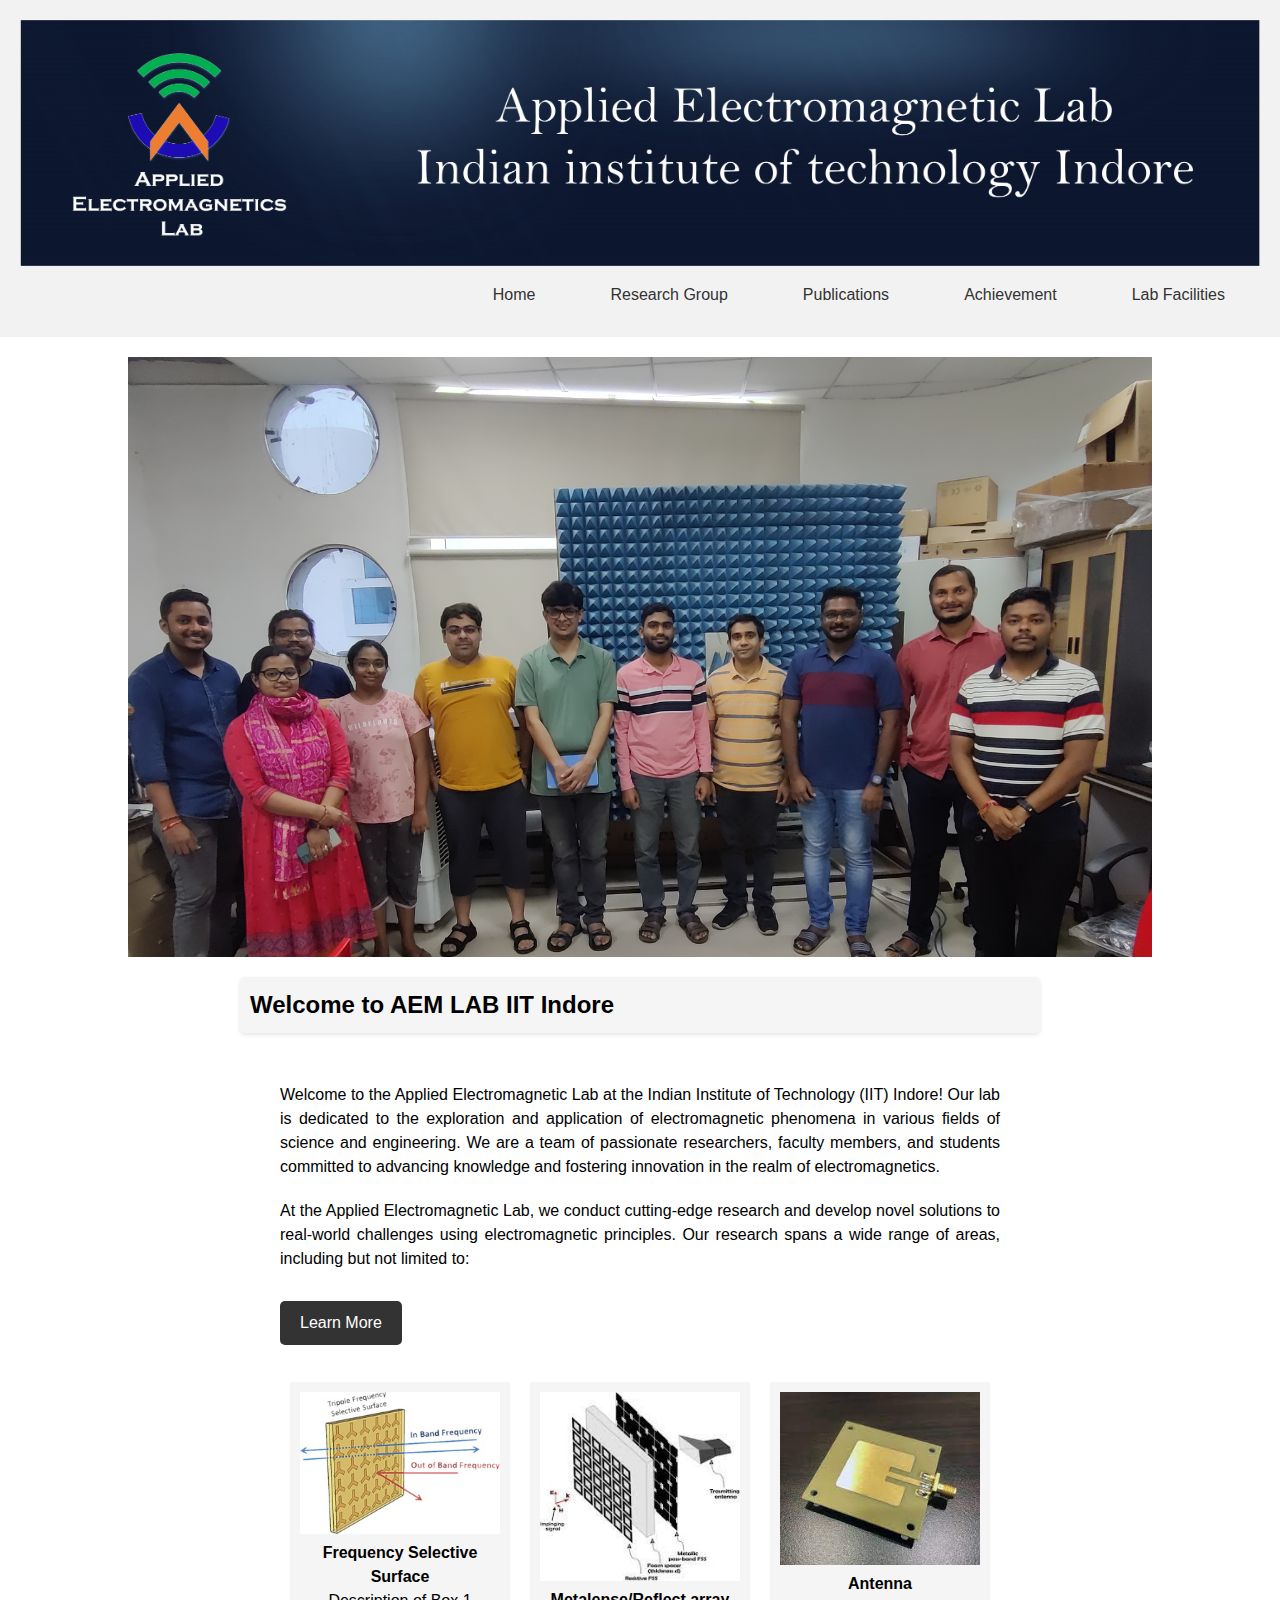
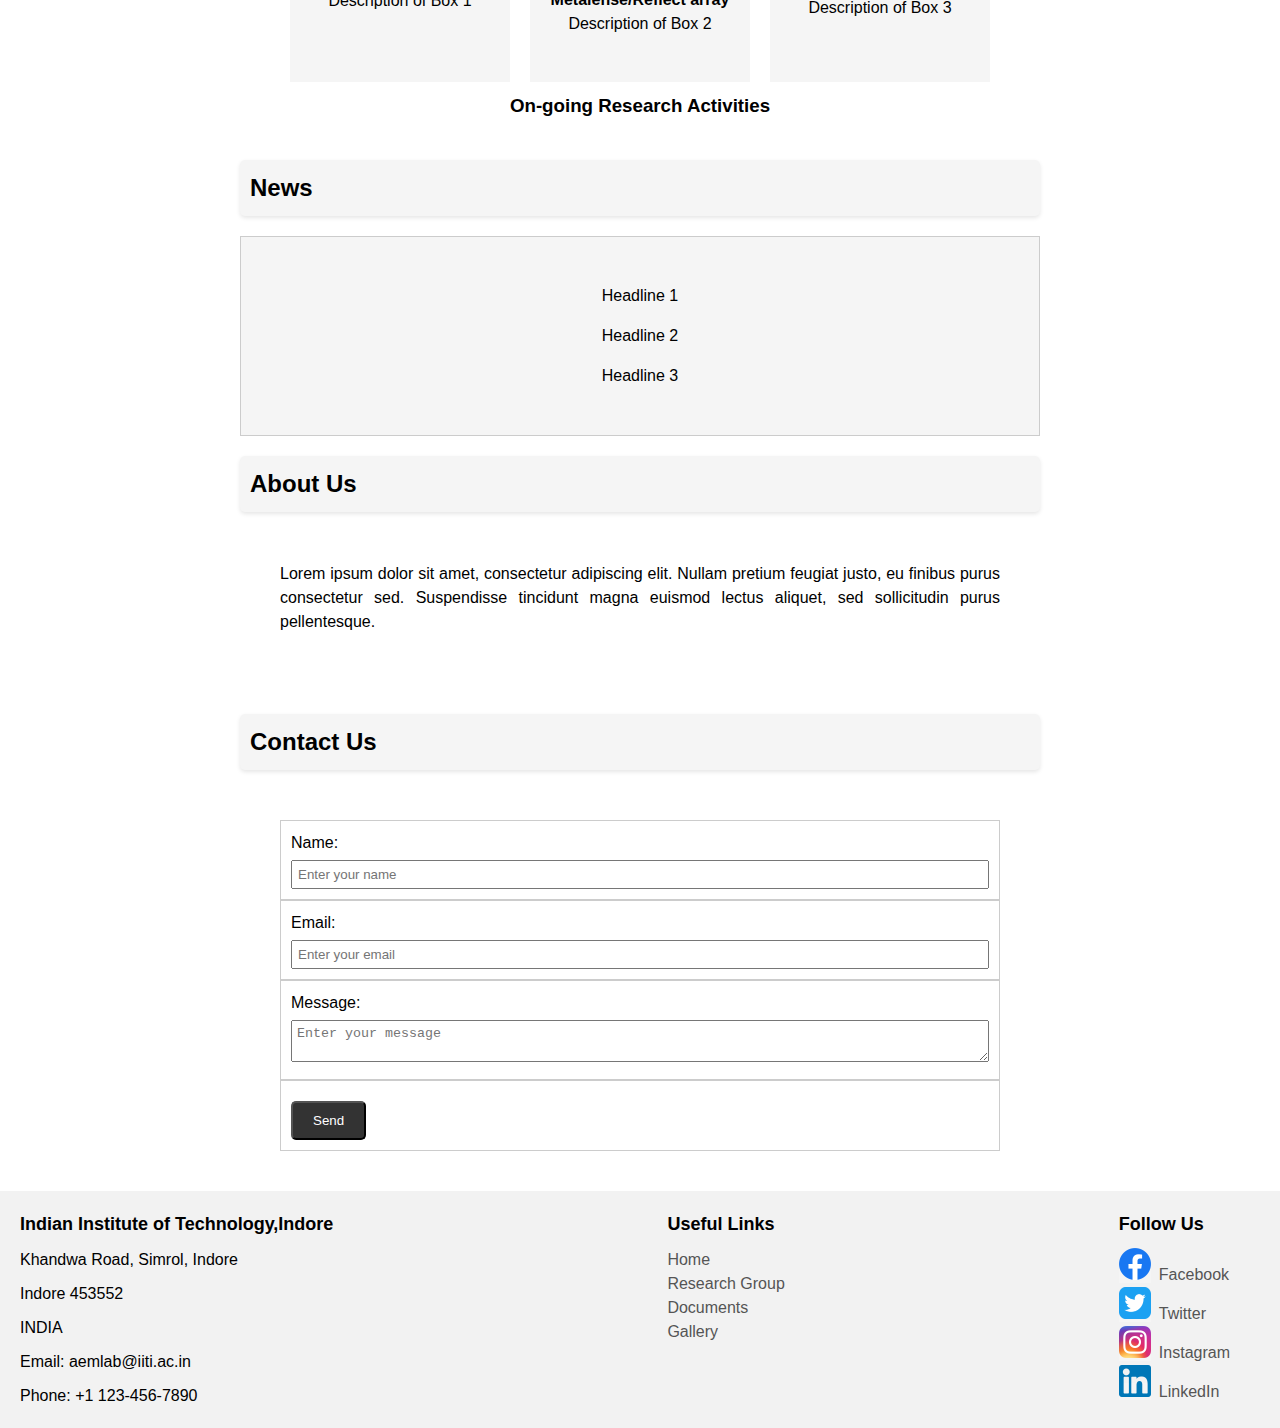
==== index.html @ 5d6fff60 "Add files via upload" ====
<!DOCTYPE html>
<html lang="en">
<head>
  <meta charset="UTF-8">
  <meta name="viewport" content="width=device-width, initial-scale=1.0">
  <title>aemlab</title>
  <link rel="stylesheet" href="style.css">
	
</head>
<body>

  <header>
  <img src="header1.jpg" alt="Header Image">
    <nav class="navbar">
      <ul class="nav-links">
		  <li><a href="index.html">Home</a></li>
		  <li><a href="team.html">Research Group</a></li>
		  <li><a href="#">Publications</a></li>
		  <li><a href="#">Achievement</a></li>
		  <li><a href="https://sites.google.com/iiti.ac.in/akhilagouda/aemlab?authuser=0#">Lab Facilities</a></li>
      </ul>
	  <div class="hamburger">
		  <div class="line"></div>
		  <div class="line"></div>
		  <div class="line"></div>
    </div>
    </nav>
  </header>	

	<div class="carousel">
	  <div class="carousel-inner">
		<div class="carousel-item active">
		  <img src="group.jpg" alt="First slide">
		</div>
		<div class="carousel-item">
		  <img src="c2.jpg" alt="Second slide">
		</div>
		<div class="carousel-item">
		  <img src="image3.jpg" alt="Third slide">
		</div>
	  </div>
	</div>



	  <section id="hero">
		<h2 class="main-heading">Welcome to AEM LAB IIT Indore</h2>
		<div class="container">
		      <p>Welcome to the Applied Electromagnetic Lab at the Indian Institute of Technology (IIT) Indore! Our lab is dedicated to the exploration and application of electromagnetic phenomena in various fields of science and engineering. We are a team of passionate researchers, faculty members, and students committed to advancing knowledge and fostering innovation in the realm of electromagnetics.</p>
			  <p>At the Applied Electromagnetic Lab, we conduct cutting-edge research and develop novel solutions to real-world challenges using electromagnetic principles. Our research spans a wide range of areas, including but not limited to:</p>
		  <a href="#" class="btn">Learn More</a>
		  
		  <div class="boxes">
			  <div class="box">
				<img src="r1.jpg" alt="Image 1">
				<h4>Frequency Selective Surface</h4>
				<p>Description of Box 1</p>
			  </div>
			  <div class="box">
				<img src="r2.jpeg" alt="Image 2">
				<h4>Metalense/Reflect array</h4>
				<p>Description of Box 2</p>
			  </div>
			  <div class="box">
				<img src="r3.jpeg" alt="Image 3">
				<h4>Antenna</h4>
				<p>Description of Box 3</p>
			  </div>
		</div>
		<h3 class="center-heading">On-going Research Activities</h3>
		</div>
	  </section>
	  
	<section id="news">
		<h2 class="news-heading">News</h2>
		<div class="news-box">
		<ul class="headline-list">
		  <li class="headline">Headline 1</li>
		  <li class="headline">Headline 2</li>
		  <li class="headline">Headline 3</li>
		  <!-- Add more headlines here -->
		</ul>
		</div>
	</section>

	  <section id="about">
	  <h2 class="main-heading">About Us</h2>
		<div class="container">
		  <p>Lorem ipsum dolor sit amet, consectetur adipiscing elit. Nullam pretium feugiat justo, eu finibus purus consectetur sed. Suspendisse tincidunt magna euismod lectus aliquet, sed sollicitudin purus pellentesque.</p>
		</div>
	  </section>


	<section id="contact">
	  <h2 class="main-heading">Contact Us</h2>
	  <div class="container">
		<div class="table">
		  <div class="row">
			<div class="cell">
			  <label for="name">Name:</label>
			  <input type="text" id="name" placeholder="Enter your name">
			</div>
		  </div>
		  <div class="row">
			<div class="cell">
			  <label for="email">Email:</label>
			  <input type="email" id="email" placeholder="Enter your email">
			</div>
		  </div>
		  <div class="row">
			<div class="cell">
			  <label for="message">Message:</label>
			  <textarea id="message" placeholder="Enter your message"></textarea>
			</div>
		  </div>
		  <div class="row">
			<div class="cell">
			  <button type="submit">Send</button>
			</div>
		  </div>
		</div>
	  </div>
	</section>


	<footer>
	  <div class="footer-info">
		<h3>Indian Institute of Technology,Indore</h3>
		<p> Khandwa Road, Simrol, Indore</p>
		<p> Indore 453552</p>
		<p> INDIA </p>
		<p>Email: aemlab@iiti.ac.in</p>
		<p>Phone: +1 123-456-7890</p>
	  </div>
	  <div class="footer-links">
		<h3>Useful Links</h3>
		<ul>
		  <li><a href="#">Home</a></li>
		  <li><a href="#">Research Group</a></li>
		  <li><a href="#">Documents</a></li>
		  <li><a href="#">Gallery</a></li>
		</ul>
	  </div>
	  <div class="footer-social">
		<h3>Follow Us</h3>
		<ul>
		  <li><a href="#"><span class="social-icon"><img src="facebook-icon.png" alt="Facebook"></span>Facebook</a></li>
		  <li><a href="#"><span class="social-icon"><img src="twitter-app-icon.png" alt="Twitter"></span>Twitter</a></li>
		  <li><a href="#"><span class="social-icon"><img src="instagram-icon.png" alt="Instagram"></span>Instagram</a></li>
		  <li><a href="#"><span class="social-icon"><img src="linkedin-icon.png" alt="LinkedIn"></span>LinkedIn</a></li>
		</ul>
	  </div>
	</footer>


  
    <script>
	   // Get the hamburger element and the menu element
	const hamburger = document.querySelector('.hamburger');
	const nav-links = document.querySelector('.nav-links');

	// Toggle the 'active' class on the menu on hamburger click
	hamburger.addEventListener('click', () => {
	  nav-links.classList.toggle('active');
	});
  </script>
 
</body>
</html>
---- style.css ----
/* Reset styles */
* {
  margin: 0;
  padding: 0;
  box-sizing: border-box;
}
/* Styles for mobile devices */
@media screen and (max-width: 767px) {
  /* CSS rules for mobile screens */
}

/* Styles for tablets */
@media screen and (min-width: 768px) and (max-width: 1023px) {
  /* CSS rules for tablet screens */
}

/* Styles for desktop screens */
@media screen and (min-width: 1024px) {
  /* CSS rules for desktop screens */
}


/* Global styles */
body {
  font-family: Arial, sans-serif;
  line-height: 1.5;
}

.container {
  max-width: 800px;
  margin: 0 auto;
  padding: 40px;
  margin-top: 0;
  
}
p{
 text-align: justify;
 margin-bottom:20px;
}
h1, h2 {
  margin-bottom: 10px;
  
}

a {
  text-decoration: none;
}

ul {
  list-style: none;
}

.btn {
  display: inline-block;
  padding: 10px 20px;
  background-color: #333;
  color: #fff;
  border-radius: 5px;
  transition: background-color 0.3s;
  position: relative;
  overflow: hidden;
  margin-top:10px;
  margin-bottom:20px;
}

.btn:before {
  content: "";
  position: absolute;
  top: -50%;
  left: -50%;
  width: 200%;
  height: 200%;
  background-color: rgba(255, 255, 255, 0.3);
  transform: translate(-50%, -50%) rotate(45deg);
  z-index: 1;
  opacity: 0;
  transition: opacity 0.5s;
  animation: neon-pulse 2s infinite;
}

.btn:hover:before {
  opacity: 1;
}

@keyframes neon-pulse {
  0% {
    opacity: 0;
    box-shadow: 0 0 5px #fff;
  }
  50% {
    opacity: 1;
    box-shadow: 0 0 20px #fff, 0 0 40px #fff, 0 0 80px #fff;
  }
  100% {
    opacity: 0;
    box-shadow: 0 0 5px #fff;
  }
}

/*Research images*/
.boxes {
  display: flex;
}

.box {
  width: 33.33%;
  height: 300px;
  text-align: left;
  text-align: center;
  margin: 10px;
  padding: 10px;
  background-color: #f5f5f5;
  box-sizing: border-box;
}

.box img {
  width: 100%;
}

.box h3,
.box p {
  margin: 0;
  text-align: center;
}

.center-heading {
  text-align: center;
}


/* Header styles */
header {
  background-color: #f2f2f2;
  padding: 20px;
  position: relative;
  overflow: hidden;
}

header img {
  width: 100%;
  height: 100%;
  object-fit: cover;
}
.nav-links {
  display: flex;
  list-style: none;
}

.nav-links li {
  margin-right: 15px;
}

.nav-links a {
  text-decoration: none;
  color: #333;
}

/* Styles for mobile screens */
@media screen and (max-width: 767px) {
  .nav-links {
    display: none;
  }

  .hamburger {
    cursor: pointer;
  }

  .line {
    width: 25px;
    height: 3px;
    background-color: #333;
    margin: 5px;
  }

  /* Show the nav links when hamburger is clicked */
  .active .nav-links {
    display: flex;
    flex-direction: column;
    align-items: center;
    background-color: #f5f5f5;
    position: absolute;
    top: 100%;
    left: 0;
    right: 0;
  }
}

nav ul {
  display: flex;
  justify-content: flex-end;
}

nav ul li {
  margin-left: 20px;
  display: inline-block;
}
nav ul li a {
  display: inline-block;
  padding: 10px 20px;
  color: #0d1730;
  text-decoration: none;
  position: relative;
  z-index: 1;
  transition: color 0.3s;
}
nav ul li a:before {
  content: "";
  position: absolute;
  top: 50%;
  left: 50%;
  transform: translate(-50%, -50%);
  width: 100%;
  height: 100%;
  border: 2px solid transparent;
  border-radius: 5px;
  z-index: -1;
  transition: border-color 0.3s;
}
nav ul li a:hover {
  color: #0d1730;
}

nav ul li a:hover:before {
  box-shadow: 0 0 5px 5px #0d1730;
}

/* Carousel styles */
.carousel {
  position: relative;
  width: 100%;
  height: 600px;
  overflow: hidden;
  margin-top: 20px;
}

.carousel-inner {
  position: absolute;
  top: 0;
  left: 0;
  width: 100%;
  height: 100%;
  transition: transform 0.3s ease-in-out;
}

.carousel-item {
  position: absolute;
  top: 0;
  left: 0;
  width: 100%;
  height: 100%;
  opacity: 0;
  transition: opacity 0.5s ease-in-out;
}

.carousel-item.active {
  opacity: 1;
}

.carousel-item img {
  width: 80%;
  height: auto;
  display: block;
  margin: 0 auto;
}

.carousel-control {
  position: absolute;
  top: 50%;
  transform: translateY(-50%);
  color: #fff;
  font-size: 2rem;
  text-decoration: none;
  background-color: rgba(0, 0, 0, 0.5);
  padding: 0.5rem 1rem;
  transition: background-color 0.3s ease-in-out;
}

.carousel-control:hover {
  background-color: rgba(0, 0, 0, 0.6);
}

.carousel-control.prev {
  left: 1rem;
}

.carousel-control.next {
  right: 1rem;
}



/* footer styles */
footer {
  background-color: #f2f2f2;
  padding: 20px;
  display: flex;
  justify-content: space-between;
  align-items: flex-start;
}

.footer-info,
.footer-links,
.footer-social {
  margin-right: 30px;
}

.footer-info h3,
.footer-links h3,
.footer-social h3 {
  font-size: 18px;
  margin-bottom: 10px;
}

.footer-info p,
.footer-links ul,
.footer-social ul {
  margin-bottom: 10px;
}

.footer-info p:last-child,
.footer-links ul:last-child,
.footer-social ul:last-child {
  margin-bottom: 0;
}

.footer-links ul li,
.footer-social ul li {
  list-style: none;
}

.footer-links ul li a,
.footer-social ul li a {
  text-decoration: none;
  color: #555;
  align-items: center;
}

.footer-social ul li a i {
  font-size: 20px;
  margin-right: 10px;
  color: #555;
  align-items: center;
}
.footer-social ul li img {
  width: 32px; /* Adjust the width as needed */
  height: 32px; /* Adjust the height as needed */
}
.social-icon {
  width: 32px; /* Adjust the width as needed */
  height: 32px; /* Adjust the height as needed */
  background-color: #f5f5f5; /* Adjust the background color as needed */
  align-items: center;
  justify-content: center;
  margin-right: 8px; /* Adjust the spacing between icons */
  border-color:gray;
}

/* News styles */
.news-box {
  max-width: 800px;
  height: 200px;
  overflow: hidden;
  border: 1px solid #ccc;
  background-color: #f5f5f5;
  flex: 1;
  display: flex;
  align-items: center;
  justify-content: center;
  margin: 0 auto;
  margin-top:0px;
}
.main-heading {
  margin-bottom: 10px;
  padding: 10px;
  background-color: #f5f5f5;
  border-radius: 5px;
  box-shadow: 0 2px 4px rgba(0, 0, 0, 0.1);
  max-width: 800px;
  margin: 0 auto;
  margin-top: 20px;
  margin-bottom:10px;
}
.news-heading {
  margin-bottom: 10px;
  padding: 10px;
  background-color: #f5f5f5;
  border-radius: 5px;
  box-shadow: 0 2px 4px rgba(0, 0, 0, 0.1);
  max-width: 800px;
  margin: 0 auto;
  margin-top: 0;
  margin-bottom:20px;
}

.headline-list {
  list-style: none;
  padding: 0;
  margin: 0;
  align-items: left;
  justify-content: left;
  margin: 0 auto;
  animation: scroll 10s infinite linear;
}

.headline {
  line-height: 30px;
  padding: 5px;
}

@keyframes scroll {
  0% {
    transform: translateY(0);
  }
  100% {
    transform: translateY(-100%);
  }
}

.table {
  display: flex;
  flex-direction: column;
}

.row {
  display: flex;
  flex: 1;
  align-items: center;
}

.cell {
  flex: 1;
  padding: 10px;
  border: 1px solid #ccc;
}

label {
  display: block;
  margin-bottom: 5px;
}

input,
textarea {
  width: 100%;
  padding: 5px;
}

button {
  display: inline-block;
  padding: 10px 20px;
  background-color: #333;
  color: #fff;
  border-radius: 5px;
  transition: background-color 0.3s;
  position: relative;
  overflow: hidden;
  margin-top:10px;
}

button:before {
  content: "";
  position: absolute;
  top: -50%;
  left: -50%;
  width: 200%;
  height: 200%;
  background-color: rgba(255, 255, 255, 0.3);
  transform: translate(-50%, -50%) rotate(45deg);
  z-index: 1;
  opacity: 0;
  transition: opacity 0.5s;
  animation: neon-pulse 2s infinite;
}

button:hover:before {
  opacity: 1;
}

@keyframes neon-pulse {
  0% {
    opacity: 0;
    box-shadow: 0 0 5px #fff;
  }
  50% {
    opacity: 1;
    box-shadow: 0 0 20px #fff, 0 0 40px #fff, 0 0 80px #fff;
  }
  100% {
    opacity: 0;
    box-shadow: 0 0 5px #fff;
  }
}


button:hover {
  animation: neon 1.5s infinite;
}
/* our team */
.team-heading {
  clear: both;
  text-align: center;
  margin-bottom: 0px;
  margin-top:40px;
  clear:both;
  
}

.team-heading h2 {
  position: relative;
  display: inline-block;
  font-size: 24px;
  font-family: 'Product Sans', Arial, sans-serif;
  font-size: 32px;
  font-weight: 700;
  color: #4285F4;
  text-transform: uppercase;
  letter-spacing: 2px;
}

.team-section {
  clear:both;
  display: flex;
  justify-content: center;
  flex-wrap: wrap;
  clear: both;
}

.team-box {
  width: 250px;
  text-align: center;
  margin: 20px;
  padding: 20px;
  border: 1px solid #ccc;
}

.team-image img {
  width: 200px;
  height: 200px;
  border-radius: 50%;
  object-fit: cover;
  margin-bottom: 10px;
}

.social-links {
  margin-top: 20px;
}

.social-links a {
  display: inline-block;
  margin-right: 10px;
}

.social-links img {
  width: 30px;
  height: 30px;
}

/* Adjust the CSS as per your requirements */
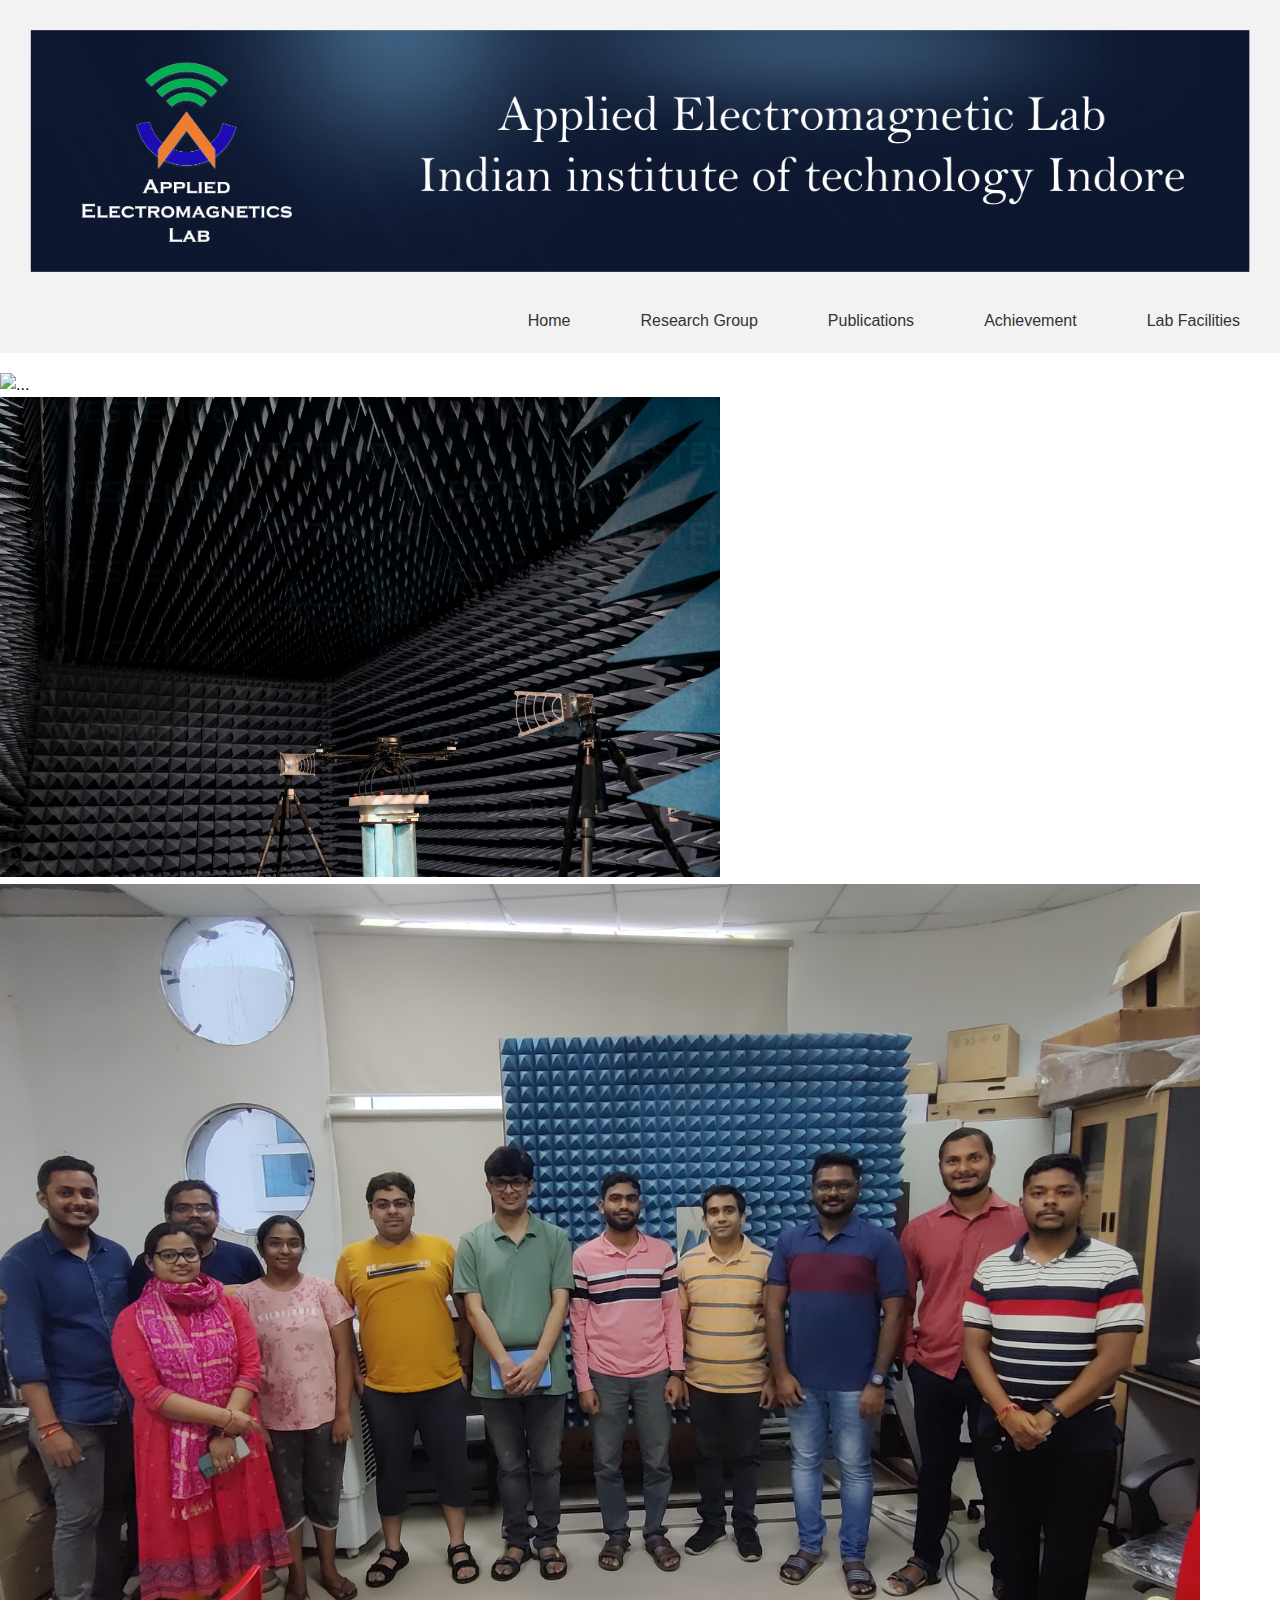
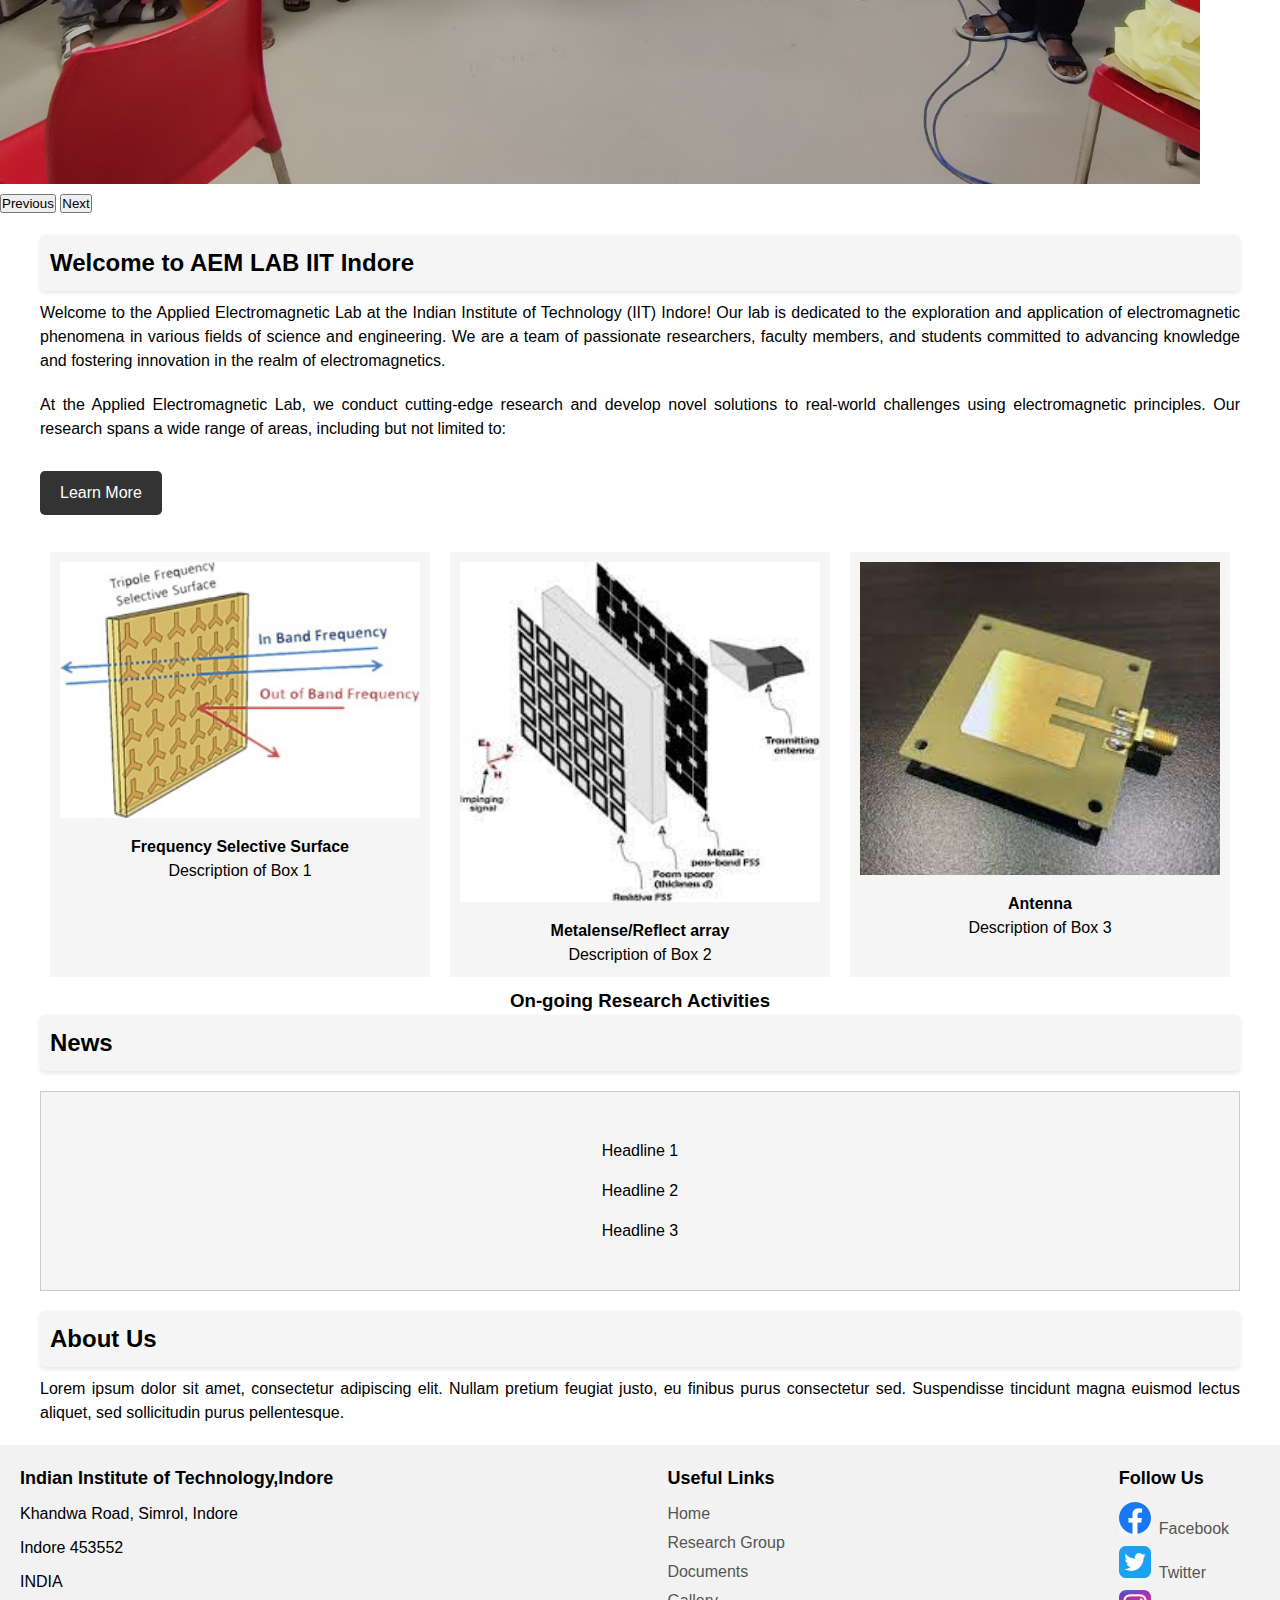
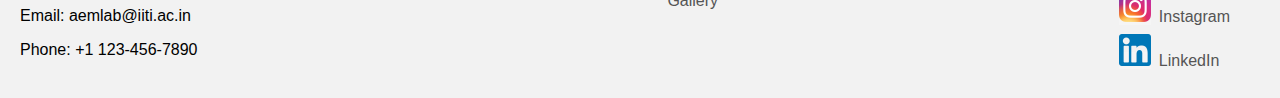
==== commit 94b073ae: "Add files via upload" ====
--- a/index.html
+++ b/index.html
@@ -4,14 +4,15 @@
   <meta charset="UTF-8">
   <meta name="viewport" content="width=device-width, initial-scale=1.0">
   <title>aemlab</title>
-  <link rel="stylesheet" href="style.css">
+  <link href="https://cdn.jsdelivr.net/npm/bootstrap@5.0.2/dist/css/bootstrap.min.css" rel="stylesheet" integrity="sha384-EVSTQN3/azprG1Anm3QDgpJLIm9Nao0Yz1ztcQTwFspd3yD65VohhpuuCOmLASjC" crossorigin="anonymous">
+	<link rel="stylesheet" href="style.css">
 	
 </head>
 <body>
 
   <header>
   <img src="header1.jpg" alt="Header Image">
-    <nav class="navbar">
+    <nav class="navbar1">
       <ul class="nav-links">
 		  <li><a href="index.html">Home</a></li>
 		  <li><a href="team.html">Research Group</a></li>
@@ -25,23 +26,30 @@
 		  <div class="line"></div>
     </div>
     </nav>
-  </header>	
-
-	<div class="carousel">
-	  <div class="carousel-inner">
-		<div class="carousel-item active">
-		  <img src="group.jpg" alt="First slide">
-		</div>
-		<div class="carousel-item">
-		  <img src="c2.jpg" alt="Second slide">
-		</div>
-		<div class="carousel-item">
-		  <img src="image3.jpg" alt="Third slide">
-		</div>
-	  </div>
-	</div>
-
-
+  </header>
+<!-- New Carousel Start-->
+<div id="carouselExampleInterval" class="carousel slide" data-bs-ride="carousel">
+  <div class="carousel-inner">
+    <div class="carousel-item active" data-bs-interval="10000">
+      <img src="12.jpg" class="d-block mx-auto" style="width: 1200px;" alt="...">
+    </div>
+<div class="carousel-item" data-bs-interval="5000">
+    <img src="c2.jpg" class="d-block mx-auto" style="width: 720px;" alt="...">
+</div>
+    <div class="carousel-item">
+      <img src="group.jpg" class="d-block mx-auto" style="width: 1200px;" alt="...">
+    </div>
+  </div>
+  <button class="carousel-control-prev" type="button" data-bs-target="#carouselExampleInterval" data-bs-slide="prev">
+    <span class="carousel-control-prev-icon" aria-hidden="false"></span>
+    <span class="visually-hidden">Previous</span>
+  </button>
+  <button class="carousel-control-next" type="button" data-bs-target="#carouselExampleInterval" data-bs-slide="next">
+    <span class="carousel-control-next-icon" aria-hidden="false"></span>
+    <span class="visually-hidden">Next</span>
+  </button>
+</div>
+<!-- New Carousel End--> 
 
 	  <section id="hero">
 		<h2 class="main-heading">Welcome to AEM LAB IIT Indore</h2>
@@ -66,6 +74,7 @@
 				<h4>Antenna</h4>
 				<p>Description of Box 3</p>
 			  </div>
+			  </div>
 		</div>
 		<h3 class="center-heading">On-going Research Activities</h3>
 		</div>
@@ -89,38 +98,6 @@
 		  <p>Lorem ipsum dolor sit amet, consectetur adipiscing elit. Nullam pretium feugiat justo, eu finibus purus consectetur sed. Suspendisse tincidunt magna euismod lectus aliquet, sed sollicitudin purus pellentesque.</p>
 		</div>
 	  </section>
-
-
-	<section id="contact">
-	  <h2 class="main-heading">Contact Us</h2>
-	  <div class="container">
-		<div class="table">
-		  <div class="row">
-			<div class="cell">
-			  <label for="name">Name:</label>
-			  <input type="text" id="name" placeholder="Enter your name">
-			</div>
-		  </div>
-		  <div class="row">
-			<div class="cell">
-			  <label for="email">Email:</label>
-			  <input type="email" id="email" placeholder="Enter your email">
-			</div>
-		  </div>
-		  <div class="row">
-			<div class="cell">
-			  <label for="message">Message:</label>
-			  <textarea id="message" placeholder="Enter your message"></textarea>
-			</div>
-		  </div>
-		  <div class="row">
-			<div class="cell">
-			  <button type="submit">Send</button>
-			</div>
-		  </div>
-		</div>
-	  </div>
-	</section>
 
 
 	<footer>
@@ -154,16 +131,8 @@
 
 
   
-    <script>
-	   // Get the hamburger element and the menu element
-	const hamburger = document.querySelector('.hamburger');
-	const nav-links = document.querySelector('.nav-links');
-
-	// Toggle the 'active' class on the menu on hamburger click
-	hamburger.addEventListener('click', () => {
-	  nav-links.classList.toggle('active');
-	});
-  </script>
+    <script src="https://cdn.jsdelivr.net/npm/bootstrap@5.0.2/dist/js/bootstrap.bundle.min.js" integrity="sha384-MrcW6ZMFYlzcLA8Nl+NtUVF0sA7MsXsP1UyJoMp4YLEuNSfAP+JcXn/tWtIaxVXM" crossorigin="anonymous"></script>
+	
  
 </body>
 </html>
--- a/style.css
+++ b/style.css
@@ -27,9 +27,9 @@
 }
 
 .container {
-  max-width: 800px;
+  max-width: 1200px;
   margin: 0 auto;
-  padding: 40px;
+  padding: 0px;
   margin-top: 0;
   
 }
@@ -104,7 +104,7 @@
 
 .box {
   width: 33.33%;
-  height: 300px;
+  height: relative;
   text-align: left;
   text-align: center;
   margin: 10px;
@@ -115,6 +115,7 @@
 
 .box img {
   width: 100%;
+  margin-bottom:10px;
 }
 
 .box h3,
@@ -125,13 +126,14 @@
 
 .center-heading {
   text-align: center;
+  margin-top:0px;
 }
 
 
 /* Header styles */
 header {
   background-color: #f2f2f2;
-  padding: 20px;
+  padding: 10px;
   position: relative;
   overflow: hidden;
 }
@@ -140,6 +142,7 @@
   width: 100%;
   height: 100%;
   object-fit: cover;
+  padding:20px;
 }
 .nav-links {
   display: flex;
@@ -147,7 +150,7 @@
 }
 
 .nav-links li {
-  margin-right: 15px;
+  margin-right: 10px;
 }
 
 .nav-links a {
@@ -224,70 +227,6 @@
   box-shadow: 0 0 5px 5px #0d1730;
 }
 
-/* Carousel styles */
-.carousel {
-  position: relative;
-  width: 100%;
-  height: 600px;
-  overflow: hidden;
-  margin-top: 20px;
-}
-
-.carousel-inner {
-  position: absolute;
-  top: 0;
-  left: 0;
-  width: 100%;
-  height: 100%;
-  transition: transform 0.3s ease-in-out;
-}
-
-.carousel-item {
-  position: absolute;
-  top: 0;
-  left: 0;
-  width: 100%;
-  height: 100%;
-  opacity: 0;
-  transition: opacity 0.5s ease-in-out;
-}
-
-.carousel-item.active {
-  opacity: 1;
-}
-
-.carousel-item img {
-  width: 80%;
-  height: auto;
-  display: block;
-  margin: 0 auto;
-}
-
-.carousel-control {
-  position: absolute;
-  top: 50%;
-  transform: translateY(-50%);
-  color: #fff;
-  font-size: 2rem;
-  text-decoration: none;
-  background-color: rgba(0, 0, 0, 0.5);
-  padding: 0.5rem 1rem;
-  transition: background-color 0.3s ease-in-out;
-}
-
-.carousel-control:hover {
-  background-color: rgba(0, 0, 0, 0.6);
-}
-
-.carousel-control.prev {
-  left: 1rem;
-}
-
-.carousel-control.next {
-  right: 1rem;
-}
-
-
 
 /* footer styles */
 footer {
@@ -326,6 +265,7 @@
 .footer-links ul li,
 .footer-social ul li {
   list-style: none;
+  margin-bottom:5px;
 }
 
 .footer-links ul li a,
@@ -357,7 +297,7 @@
 
 /* News styles */
 .news-box {
-  max-width: 800px;
+  max-width: 1200px;
   height: 200px;
   overflow: hidden;
   border: 1px solid #ccc;
@@ -375,7 +315,7 @@
   background-color: #f5f5f5;
   border-radius: 5px;
   box-shadow: 0 2px 4px rgba(0, 0, 0, 0.1);
-  max-width: 800px;
+  max-width: 1200px;
   margin: 0 auto;
   margin-top: 20px;
   margin-bottom:10px;
@@ -386,7 +326,7 @@
   background-color: #f5f5f5;
   border-radius: 5px;
   box-shadow: 0 2px 4px rgba(0, 0, 0, 0.1);
-  max-width: 800px;
+  max-width: 1200px;
   margin: 0 auto;
   margin-top: 0;
   margin-bottom:20px;
@@ -416,87 +356,9 @@
   }
 }
 
-.table {
-  display: flex;
-  flex-direction: column;
-}
-
-.row {
-  display: flex;
-  flex: 1;
-  align-items: center;
-}
-
-.cell {
-  flex: 1;
-  padding: 10px;
-  border: 1px solid #ccc;
-}
-
-label {
-  display: block;
-  margin-bottom: 5px;
-}
-
-input,
-textarea {
-  width: 100%;
-  padding: 5px;
-}
-
-button {
-  display: inline-block;
-  padding: 10px 20px;
-  background-color: #333;
-  color: #fff;
-  border-radius: 5px;
-  transition: background-color 0.3s;
-  position: relative;
-  overflow: hidden;
-  margin-top:10px;
-}
-
-button:before {
-  content: "";
-  position: absolute;
-  top: -50%;
-  left: -50%;
-  width: 200%;
-  height: 200%;
-  background-color: rgba(255, 255, 255, 0.3);
-  transform: translate(-50%, -50%) rotate(45deg);
-  z-index: 1;
-  opacity: 0;
-  transition: opacity 0.5s;
-  animation: neon-pulse 2s infinite;
-}
-
-button:hover:before {
-  opacity: 1;
-}
-
-@keyframes neon-pulse {
-  0% {
-    opacity: 0;
-    box-shadow: 0 0 5px #fff;
-  }
-  50% {
-    opacity: 1;
-    box-shadow: 0 0 20px #fff, 0 0 40px #fff, 0 0 80px #fff;
-  }
-  100% {
-    opacity: 0;
-    box-shadow: 0 0 5px #fff;
-  }
-}
-
-
-button:hover {
-  animation: neon 1.5s infinite;
-}
+
 /* our team */
 .team-heading {
-  clear: both;
   text-align: center;
   margin-bottom: 0px;
   margin-top:40px;
@@ -513,7 +375,6 @@
   font-weight: 700;
   color: #4285F4;
   text-transform: uppercase;
-  letter-spacing: 2px;
 }
 
 .team-section {
@@ -556,3 +417,6 @@
 
 /* Adjust the CSS as per your requirements */
 
+.carousel{
+	margin-top:20px;
+}